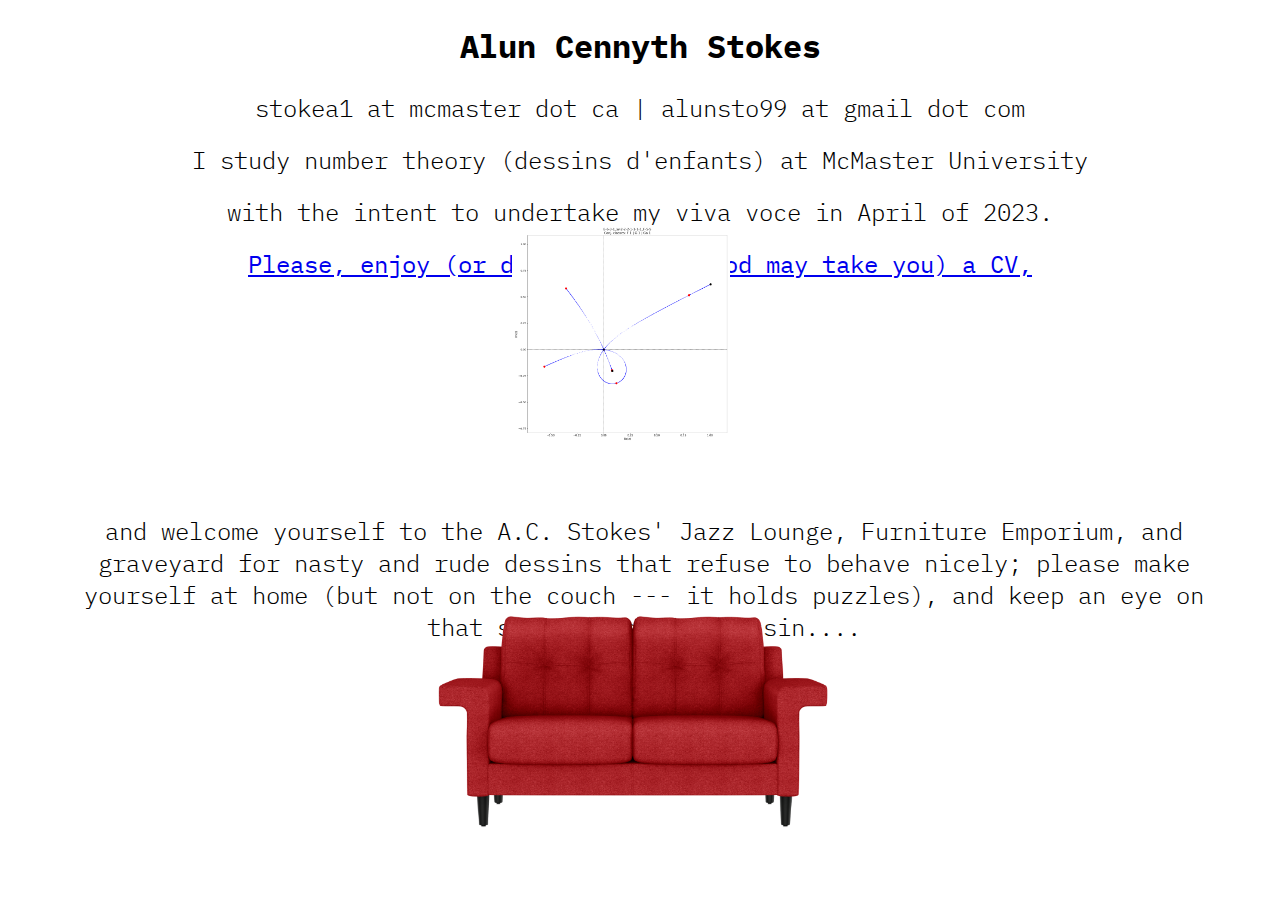
==== index.html @ 6215595b "done 4 now" ====
<!DOCTYPE html>
<html lang="en-US">
<head>
    <title>A.C. Stokes' Jazz Lounge</title>

    <link rel="icon" href="jazz-sofa.ico" type="image/x-icon">

    <link rel="stylesheet" href="styles.css">
</head>
<body>
    <div class="text-wrapper">
        <h1><strong>Alun Cennyth Stokes</strong></h1>
        <h2>stokea1 at mcmaster dot ca | alunsto99 at gmail dot com</h2>
        <h2>I study number theory (dessins d'enfants) at McMaster University</h2>
        <h2>with the intent to undertake my viva voce in April of 2023.</h2>
        <a href="https://github.com/AlunStokes/CV/blob/main/cv.pdf"><h2 style="font-weight:400">Please, enjoy (or don't, as the mood may take you) a CV,</h2></a>
    </div>

    <a href=dessin-result.txt><img src=dessin.png alt="Nasty Boy" class="dessin-loader" /></a>

    <div class="wrapper">
        <h2 class="txt-loader", style="text-align:center">and welcome yourself to the A.C. Stokes' Jazz Lounge, Furniture Emporium, and graveyard for nasty and rude dessins that refuse to behave nicely; please make yourself at home (but not on the couch --- it holds puzzles), and keep an eye on that sketchy looking dessin....</h2>
        <a
    href='https://gist.github.com/AlunStokes/3640ed7e432c4367beb3b3a810a4befa'><img
    src="jazz-sofa-small.png" alt="Jazz Emporium" class="img-loader" /></a>
    </div>

</body>
</html>
---- styles.css ----
@import url('https://fonts.googleapis.com/css2?family=IBM+Plex+Mono:ital,wght@0,100;0,200;0,300;0,400;0,500;0,600;0,700;1,100;1,200;1,300;1,400;1,500;1,600;1,700&display=swap');


.img-loader {
    /*height: 20%;*/
    width: 35vw;
    position: absolute;
    top: 65%;
    left: 32vw;
    /*margin: -28px 0 0 -25px;*/
    font-family: 'IBM Plex Mono', monospace;
}
.wrapper {
    left: 0;
    top: 0;
    bottom: 0;
    right: 0;
    z-index: 5;
    margin: 0 auto;
}

.text-wrapper {
    z-index: 10;
}

.txt-loader {
    height: 400x;
    position: absolute;
    top: 55%;
    margin-left:5vw;
    margin-right:5vw;
}

.dessin-loader {
    /*height: 20%;*/
    width: 17vw;
    position: absolute;
    top: 25%;
    left: 40vw;
    /*margin: -28px 0 0 -25px;*/
    font-family: 'IBM Plex Mono', monospace;
}

h1 {
    text-align:center;
    font-family: 'IBM Plex Mono', monospace;
    font-weight: 600;
}

h2 {
    text-align:center;
    font-family: 'IBM Plex Mono', monospace;
    font-weight: 300;
}

h3 {
    text-align:center;
    font-family: 'IBM Plex Mono', monospace;
    font-weight: 300;
}
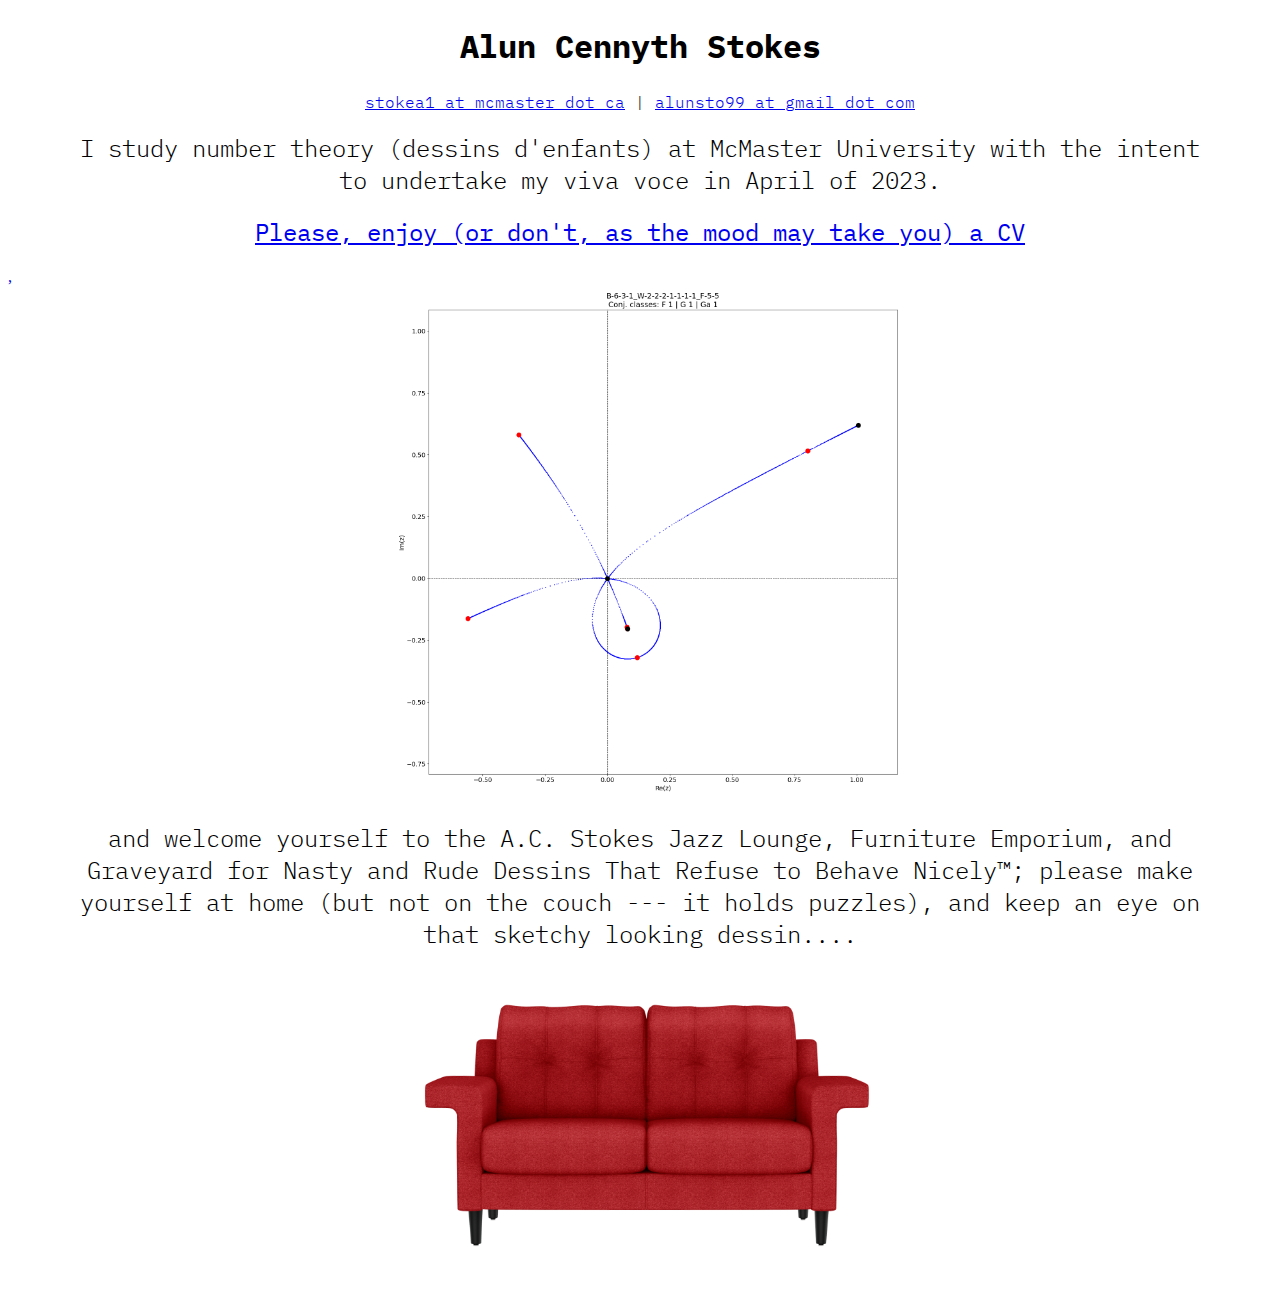
==== commit 5e3d4798: "Fixed dimensions, etc" ====
--- a/index.html
+++ b/index.html
@@ -10,19 +10,18 @@
 <body>
     <div class="text-wrapper">
         <h1><strong>Alun Cennyth Stokes</strong></h1>
-        <h2>stokea1 at mcmaster dot ca | alunsto99 at gmail dot com</h2>
-        <h2>I study number theory (dessins d'enfants) at McMaster University</h2>
-        <h2>with the intent to undertake my viva voce in April of 2023.</h2>
-        <a href="https://github.com/AlunStokes/CV/blob/main/cv.pdf"><h2 style="font-weight:400">Please, enjoy (or don't, as the mood may take you) a CV,</h2></a>
+        <h3 style="font-size: 1em;"><a href="mailto:stokea1@mcmaster.ca">stokea1 at mcmaster dot ca</a> | <a href="mailto:alunsto99@gmail.com">alunsto99 at gmail dot com</a></h2>
+        <h2 class="txt-loader">I study number theory (dessins d'enfants) at McMaster University with the intent to undertake my viva voce in April of 2023.</h2>
+        <a href="https://github.com/AlunStokes/CV/blob/main/cv.pdf"><h2 style="font-weight:400">Please, enjoy (or don't, as the mood may take you) a CV</h2>,</a>
     </div>
 
-    <a href=dessin-result.txt><img src=dessin.png alt="Nasty Boy" class="dessin-loader" /></a>
+    <a href=dessin-result.txt><img src=dessin.png alt="Nasty Boy" class="img-loader-dessin" /></a>
 
     <div class="wrapper">
-        <h2 class="txt-loader", style="text-align:center">and welcome yourself to the A.C. Stokes' Jazz Lounge, Furniture Emporium, and graveyard for nasty and rude dessins that refuse to behave nicely; please make yourself at home (but not on the couch --- it holds puzzles), and keep an eye on that sketchy looking dessin....</h2>
+        <h2 class="txt-loader", style="text-align:center">and welcome yourself to the A.C. Stokes Jazz Lounge, Furniture Emporium, and Graveyard for Nasty and Rude Dessins That Refuse to Behave Nicely&trade;; please make yourself at home (but not on the couch --- it holds puzzles), and keep an eye on that sketchy looking dessin....</h2>
         <a
     href='https://gist.github.com/AlunStokes/3640ed7e432c4367beb3b3a810a4befa'><img
-    src="jazz-sofa-small.png" alt="Jazz Emporium" class="img-loader" /></a>
+    src="jazz-sofa-small.png" alt="Jazz Emporium" class="img-loader-couch" /></a>
     </div>
 
 </body>
--- a/styles.css
+++ b/styles.css
@@ -2,12 +2,17 @@
 @import url('https://fonts.googleapis.com/css2?family=IBM+Plex+Mono:ital,wght@0,100;0,200;0,300;0,400;0,500;0,600;0,700;1,100;1,200;1,300;1,400;1,500;1,600;1,700&display=swap');
 
 
-.img-loader {
+.img-loader-couch {
     /*height: 20%;*/
-    width: 35vw;
-    position: absolute;
-    top: 65%;
-    left: 32vw;
+    width: 40vw;
+    margin-left: 30vw;
+    /*margin: -28px 0 0 -25px;*/
+    font-family: 'IBM Plex Mono', monospace;
+}
+.img-loader-dessin {
+    /*height: 20%;*/
+    width: 40vw;
+    margin-left: 30vw;
     /*margin: -28px 0 0 -25px;*/
     font-family: 'IBM Plex Mono', monospace;
 }
@@ -25,21 +30,8 @@
 }
 
 .txt-loader {
-    height: 400x;
-    position: absolute;
-    top: 55%;
     margin-left:5vw;
     margin-right:5vw;
-}
-
-.dessin-loader {
-    /*height: 20%;*/
-    width: 17vw;
-    position: absolute;
-    top: 25%;
-    left: 40vw;
-    /*margin: -28px 0 0 -25px;*/
-    font-family: 'IBM Plex Mono', monospace;
 }
 
 h1 {
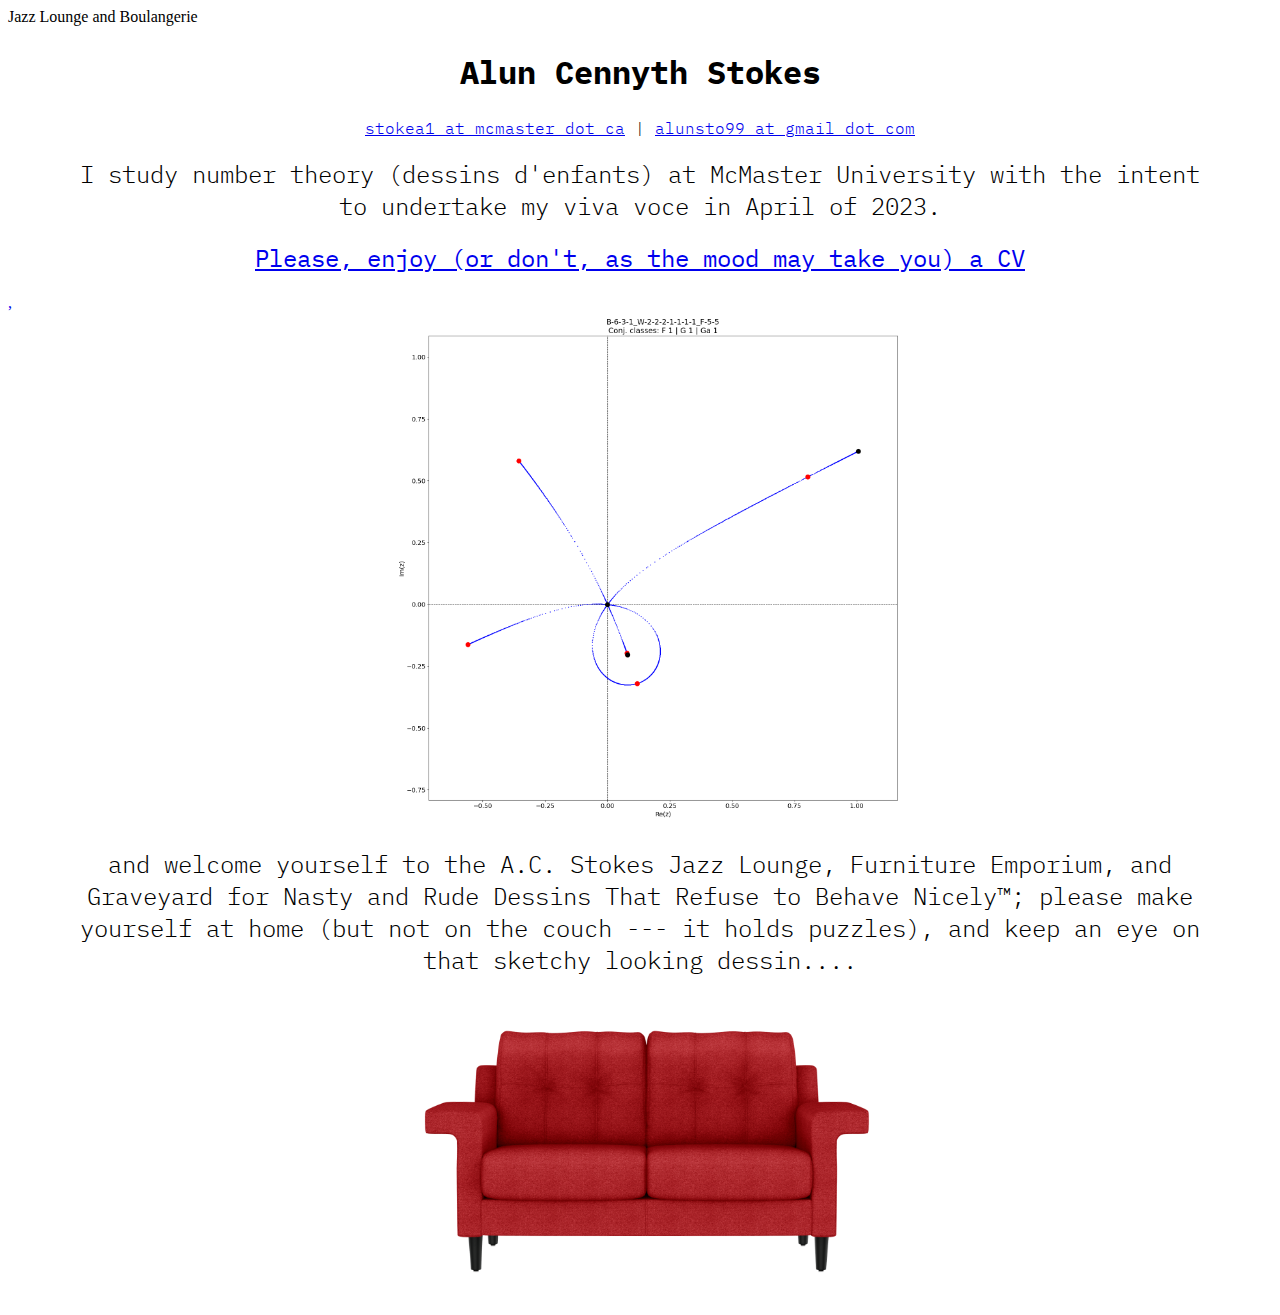
==== commit fec95ed0: "Stuff" ====
--- a/index.html
+++ b/index.html
@@ -1,28 +1,50 @@
 <!DOCTYPE html>
 <html lang="en-US">
+
 <head>
-    <title>A.C. Stokes' Jazz Lounge</title>
+    <meta>Jazz Lounge and Boulangerie</meta>
+
+    <meta property="og:title" content="A.C. Stokes Jazz Lounge">
+    <meta property="og:description" content="J A Z Z L O U N G E">
+    <meta property="og:image" content="jazz-sofa.ico">
+    <meta property="og:url" content="https://acstokesjazzlounge.place">
+
+    <meta name="twitter:title" content="A.C. Stokes Jazz Lounge">
+    <meta name="twitter:description" content="J A Z Z L O U N G E">
+    <meta name="twitter:url" content="jazz-sofa.ico">
+    <meta name="twitter:card" content="https://acstokesjazzlounge.place">
+
+
+    <title>A.C. Stokes Jazz Lounge</title>
 
     <link rel="icon" href="jazz-sofa.ico" type="image/x-icon">
 
     <link rel="stylesheet" href="styles.css">
 </head>
+
 <body>
     <div class="text-wrapper">
         <h1><strong>Alun Cennyth Stokes</strong></h1>
-        <h3 style="font-size: 1em;"><a href="mailto:stokea1@mcmaster.ca">stokea1 at mcmaster dot ca</a> | <a href="mailto:alunsto99@gmail.com">alunsto99 at gmail dot com</a></h2>
-        <h2 class="txt-loader">I study number theory (dessins d'enfants) at McMaster University with the intent to undertake my viva voce in April of 2023.</h2>
-        <a href="https://github.com/AlunStokes/CV/blob/main/cv.pdf"><h2 style="font-weight:400">Please, enjoy (or don't, as the mood may take you) a CV</h2>,</a>
+        <h3 style="font-size: 1em;"><a href="mailto:stokea1@mcmaster.ca">stokea1 at mcmaster dot ca</a> | <a
+                href="mailto:alunsto99@gmail.com">alunsto99 at gmail dot com</a></h2>
+            <h2 class="txt-loader">I study number theory (dessins d'enfants) at McMaster University with the intent to
+                undertake my viva voce in April of 2023.</h2>
+            <a href="https://github.com/AlunStokes/CV/blob/main/cv.pdf">
+                <h2 style="font-weight:400">Please, enjoy (or don't, as the mood may take you) a CV</h2>,
+            </a>
     </div>
 
     <a href=dessin-result.txt><img src=dessin.png alt="Nasty Boy" class="img-loader-dessin" /></a>
 
     <div class="wrapper">
-        <h2 class="txt-loader", style="text-align:center">and welcome yourself to the A.C. Stokes Jazz Lounge, Furniture Emporium, and Graveyard for Nasty and Rude Dessins That Refuse to Behave Nicely&trade;; please make yourself at home (but not on the couch --- it holds puzzles), and keep an eye on that sketchy looking dessin....</h2>
-        <a
-    href='https://gist.github.com/AlunStokes/3640ed7e432c4367beb3b3a810a4befa'><img
-    src="jazz-sofa-small.png" alt="Jazz Emporium" class="img-loader-couch" /></a>
+        <h2 class="txt-loader" , style="text-align:center">and welcome yourself to the A.C. Stokes Jazz Lounge,
+            Furniture Emporium, and Graveyard for Nasty and Rude Dessins That Refuse to Behave Nicely&trade;; please
+            make yourself at home (but not on the couch --- it holds puzzles), and keep an eye on that sketchy looking
+            dessin....</h2>
+        <a href='https://gist.github.com/AlunStokes/3640ed7e432c4367beb3b3a810a4befa'><img src="jazz-sofa-small.png"
+                alt="Jazz Emporium" class="img-loader-couch" /></a>
     </div>
 
 </body>
-</html>
+
+</html>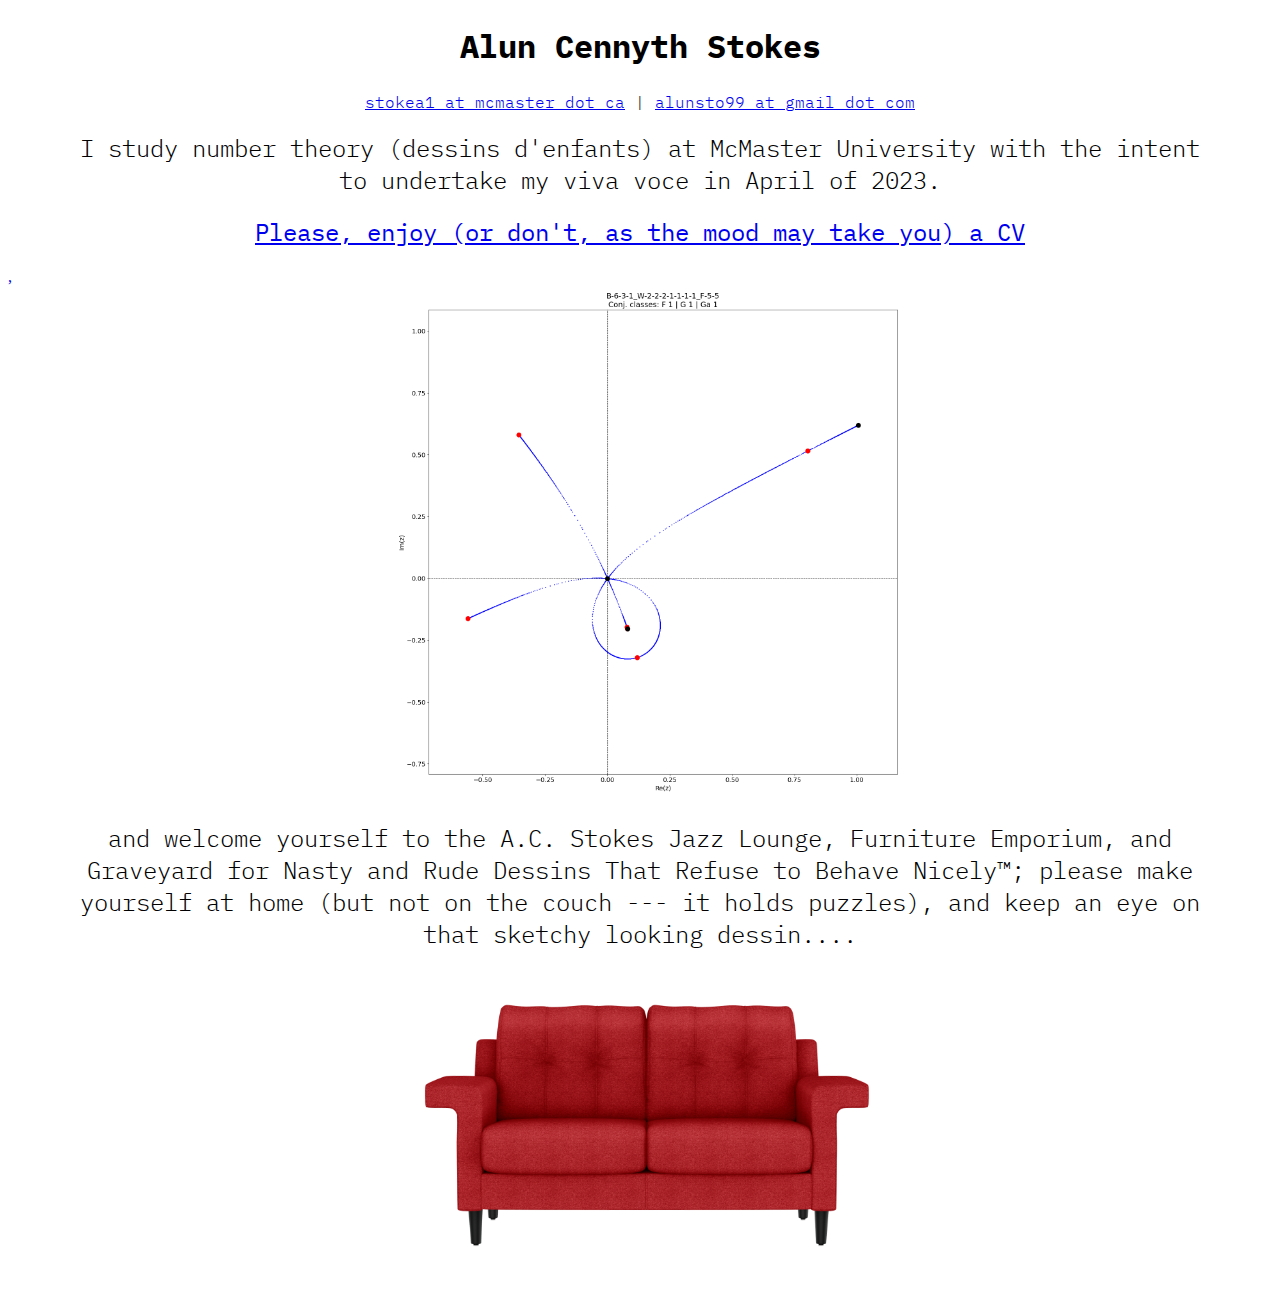
==== commit 63f7cff1: "sdkf" ====
--- a/index.html
+++ b/index.html
@@ -1,9 +1,8 @@
 <!DOCTYPE html>
-<html lang="en-US">
+<html lang="en-UK">
 
 <head>
-    <meta>Jazz Lounge and Boulangerie</meta>
-
+    <meta property="meta:title" , content="Jazz Lounge and Boulangerie">
     <meta property="og:title" content="A.C. Stokes Jazz Lounge">
     <meta property="og:description" content="J A Z Z L O U N G E">
     <meta property="og:image" content="jazz-sofa.ico">
@@ -14,8 +13,7 @@
     <meta name="twitter:url" content="jazz-sofa.ico">
     <meta name="twitter:card" content="https://acstokesjazzlounge.place">
 
-
-    <title>A.C. Stokes Jazz Lounge</title>
+    <title>A.C. Stokes' Jazz Lounge</title>
 
     <link rel="icon" href="jazz-sofa.ico" type="image/x-icon">
 
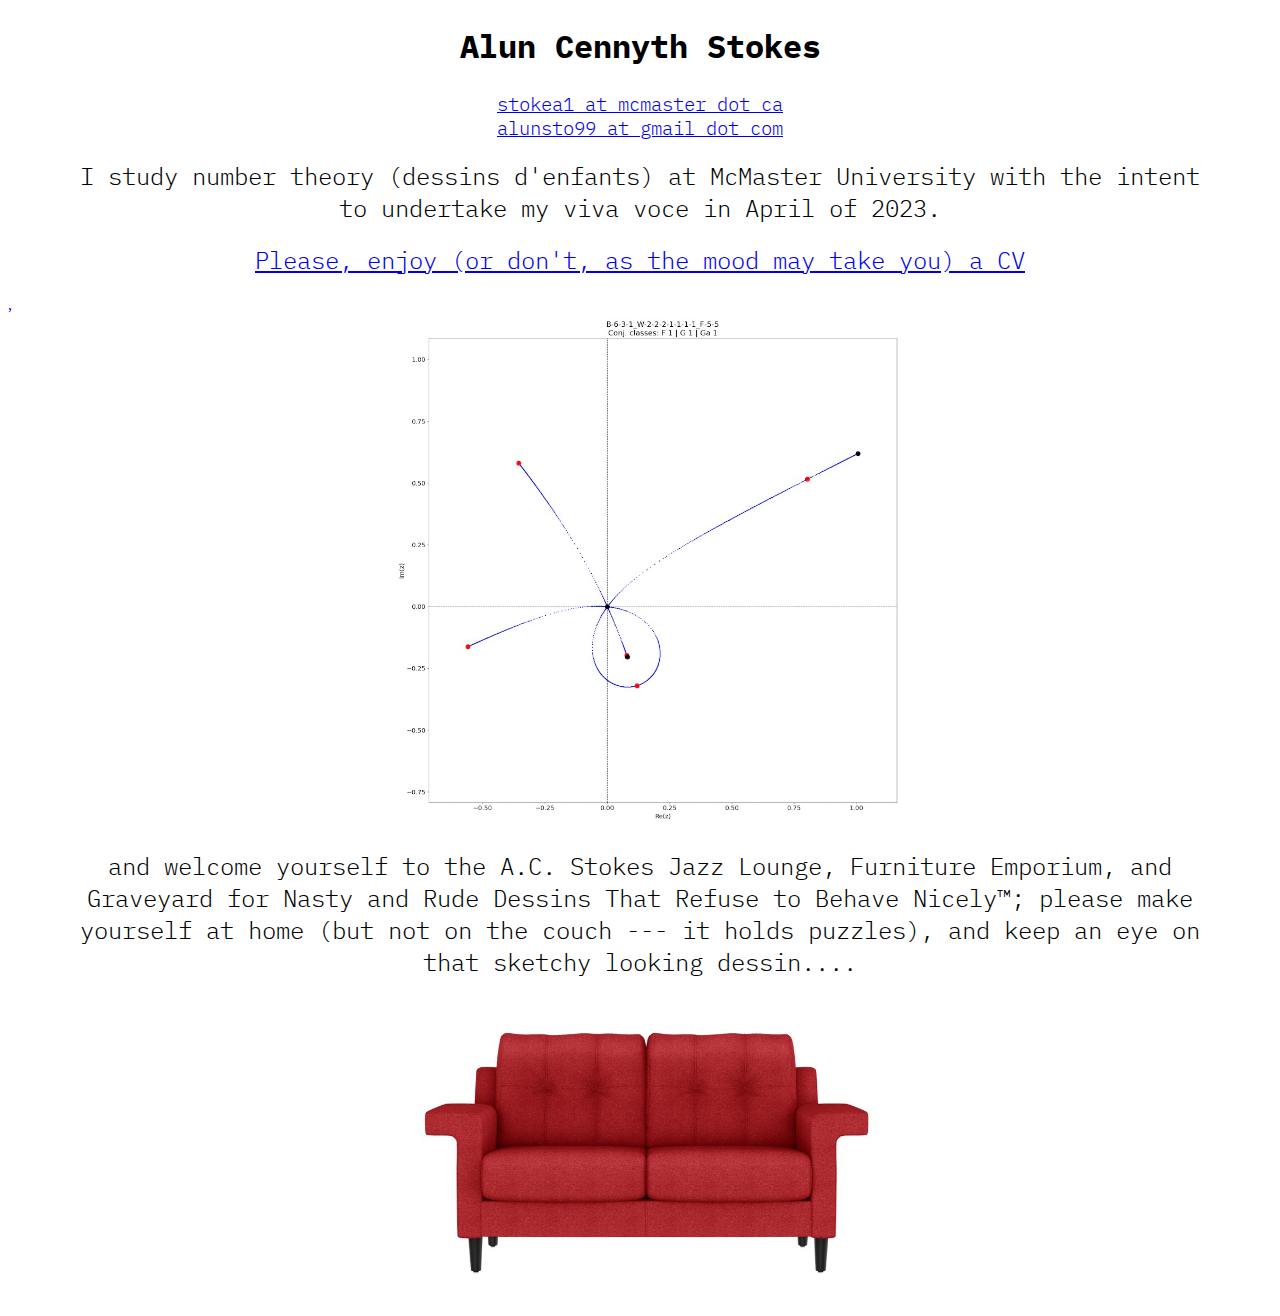
==== commit 7af0925f: "Mobile" ====
--- a/index.html
+++ b/index.html
@@ -4,12 +4,18 @@
 <head>
     <meta property="meta:title" , content="Jazz Lounge and Boulangerie">
     <meta property="og:title" content="A.C. Stokes Jazz Lounge">
-    <meta property="og:description" content="J A Z Z L O U N G E">
+    <!-- <meta name="twitter:description"
+        content="J A Z Z L O U N G E J A Z Z L O U N G E J A Z Z L O U N G E J A Z Z L O U N G E J A Z Z L O U N G E J A Z Z L O U N G E"> -->
+    <meta name="og:description" ,
+        content="If you ain't groovy, don't even bother coming by this J A Z Z L O U N G E, put on some rollerskates, bedazzle a denim jacket, and then we'll talk.">
     <meta property="og:image" content="jazz-sofa.ico">
     <meta property="og:url" content="https://acstokesjazzlounge.place">
 
     <meta name="twitter:title" content="A.C. Stokes Jazz Lounge">
-    <meta name="twitter:description" content="J A Z Z L O U N G E">
+    <!-- <meta name="twitter:description"
+        content="J A Z Z L O U N G E J A Z Z L O U N G E J A Z Z L O U N G E J A Z Z L O U N G E J A Z Z L O U N G E J A Z Z L O U N G E"> -->
+    <meta name="twitter:description" ,
+        content="If you ain't groovy, don't even bother coming by this J A Z Z L O U N G E, put on some rollerskates, bedazzle a denim jacket, and then we'll talk.">
     <meta name="twitter:url" content="jazz-sofa.ico">
     <meta name="twitter:card" content="https://acstokesjazzlounge.place">
 
@@ -23,26 +29,38 @@
 <body>
     <div class="text-wrapper">
         <h1><strong>Alun Cennyth Stokes</strong></h1>
-        <h3 style="font-size: 1em;"><a href="mailto:stokea1@mcmaster.ca">stokea1 at mcmaster dot ca</a> | <a
-                href="mailto:alunsto99@gmail.com">alunsto99 at gmail dot com</a></h2>
-            <h2 class="txt-loader">I study number theory (dessins d'enfants) at McMaster University with the intent to
-                undertake my viva voce in April of 2023.</h2>
-            <a href="https://github.com/AlunStokes/CV/blob/main/cv.pdf">
-                <h2 style="font-weight:400">Please, enjoy (or don't, as the mood may take you) a CV</h2>,
-            </a>
+
+
+        <h3 class="em-class">
+            <a href="mailto:stokea1@mcmaster.ca" class="phone-link-pad">stokea1 at mcmaster dot ca</a>
+            <!-- h3-->
+        </h3>
+        <br class="phone-break">
+        <h3 class="em-class">
+            <a href="mailto:alunsto99@gmail.com" class="phone-link-pad">alunsto99 at gmail dot com</a>
+        </h3>
+
+
+
+        <h2 class="txt-loader">I study number theory (dessins d'enfants) at McMaster University with the intent to
+            undertake my viva voce in April of 2023.</h2>
+        <a href="https://github.com/AlunStokes/CV/blob/main/cv.pdf" class="phone-link-pad">
+            <h2 class="pleas-enjoy">Please, enjoy (or don't, as the mood may take you) a CV</h2>,
+        </a>
     </div>
 
-    <a href=dessin-result.txt><img src=dessin.png alt="Nasty Boy" class="img-loader-dessin" /></a>
+    <a href=dessin-result.txt><img src=dessin.jpg
+            alt="A desgree 10 dessin d'enfant which, if clicked upon, reveals the necessary data to determine its Belyi map and the number field over which it is defined."
+            class="img-loader-dessin" /></a>
 
     <div class="wrapper">
-        <h2 class="txt-loader" , style="text-align:center">and welcome yourself to the A.C. Stokes Jazz Lounge,
+        <h2 class="txt-loader" , class="centred-text">and welcome yourself to the A.C. Stokes Jazz Lounge,
             Furniture Emporium, and Graveyard for Nasty and Rude Dessins That Refuse to Behave Nicely&trade;; please
             make yourself at home (but not on the couch --- it holds puzzles), and keep an eye on that sketchy looking
             dessin....</h2>
-        <a href='https://gist.github.com/AlunStokes/3640ed7e432c4367beb3b3a810a4befa'><img src="jazz-sofa-small.png"
-                alt="Jazz Emporium" class="img-loader-couch" /></a>
+        <a href='https://gist.github.com/AlunStokes/3640ed7e432c4367beb3b3a810a4befa'><img src="jazz-sofa-small.jpg"
+                alt="It's a very nice red couch that, if sat on, would drop you into a particularly nasty Diophantine equation. I say go for it."
+                class="img-loader-couch" /></a>
     </div>
 
-</body>
-
-</html>+</body>--- a/styles.css
+++ b/styles.css
@@ -51,3 +51,118 @@
     font-family: 'IBM Plex Mono', monospace;
     font-weight: 300;
 }
+
+.please-enjoy {
+    font-weight: 400;
+}
+
+.centred-text {
+    text-align: center;
+}
+
+.em-style {
+    font-size: 1em;
+}
+
+.em-class {
+    margin: 0;
+}
+
+
+.c00 {
+    color: #FF0000;
+}
+.c01 {
+    color: #FF5A00;
+}
+
+
+.c11 {
+    color: #FFB400;
+}
+.c12 {
+    color: #F0FF00;
+}
+
+
+.c21 {
+    color: #96FF00;
+}
+.c22 {
+    color: #3CFF00;
+}
+
+.c31 {
+    color: #00FF1E;
+}
+.c32 {
+    color: #00FF78;
+}
+
+.c41 {
+    color: #00FFD2;
+}
+.c42 {
+    color: #00D2FF";
+}
+
+.c51 {
+    color: #0078FF;
+}
+.c52 {
+    color: #001EFF;
+}
+
+.c61 {
+    color: #3C00FF;
+}
+.c62 {
+    color: #9600FF;
+}
+
+.c71 {
+    color: #F000FF;
+}
+.c72 {
+    color: #FF00B4;
+}
+
+.c81 {
+    color: #FF005A;
+}
+
+
+
+.phone-break {
+    display: none;
+}
+
+
+
+@media (max-width: 750px) {
+
+    .em-class {
+        margin-top: 1em;
+        margin-bottom: 1em;
+    }
+
+    .phone-break {
+        display: inline;
+    }
+
+    .pleas-enjoy {
+        margin-top: 3vh;
+        margin-bottom: 3vh;
+    }
+
+    .img-loader-dessin {
+        margin-left: 10vw;
+        width: 80vw;
+    }
+
+    .img-loader-couch {
+        margin-left: 10vw;
+        width: 80vw;
+    }
+
+}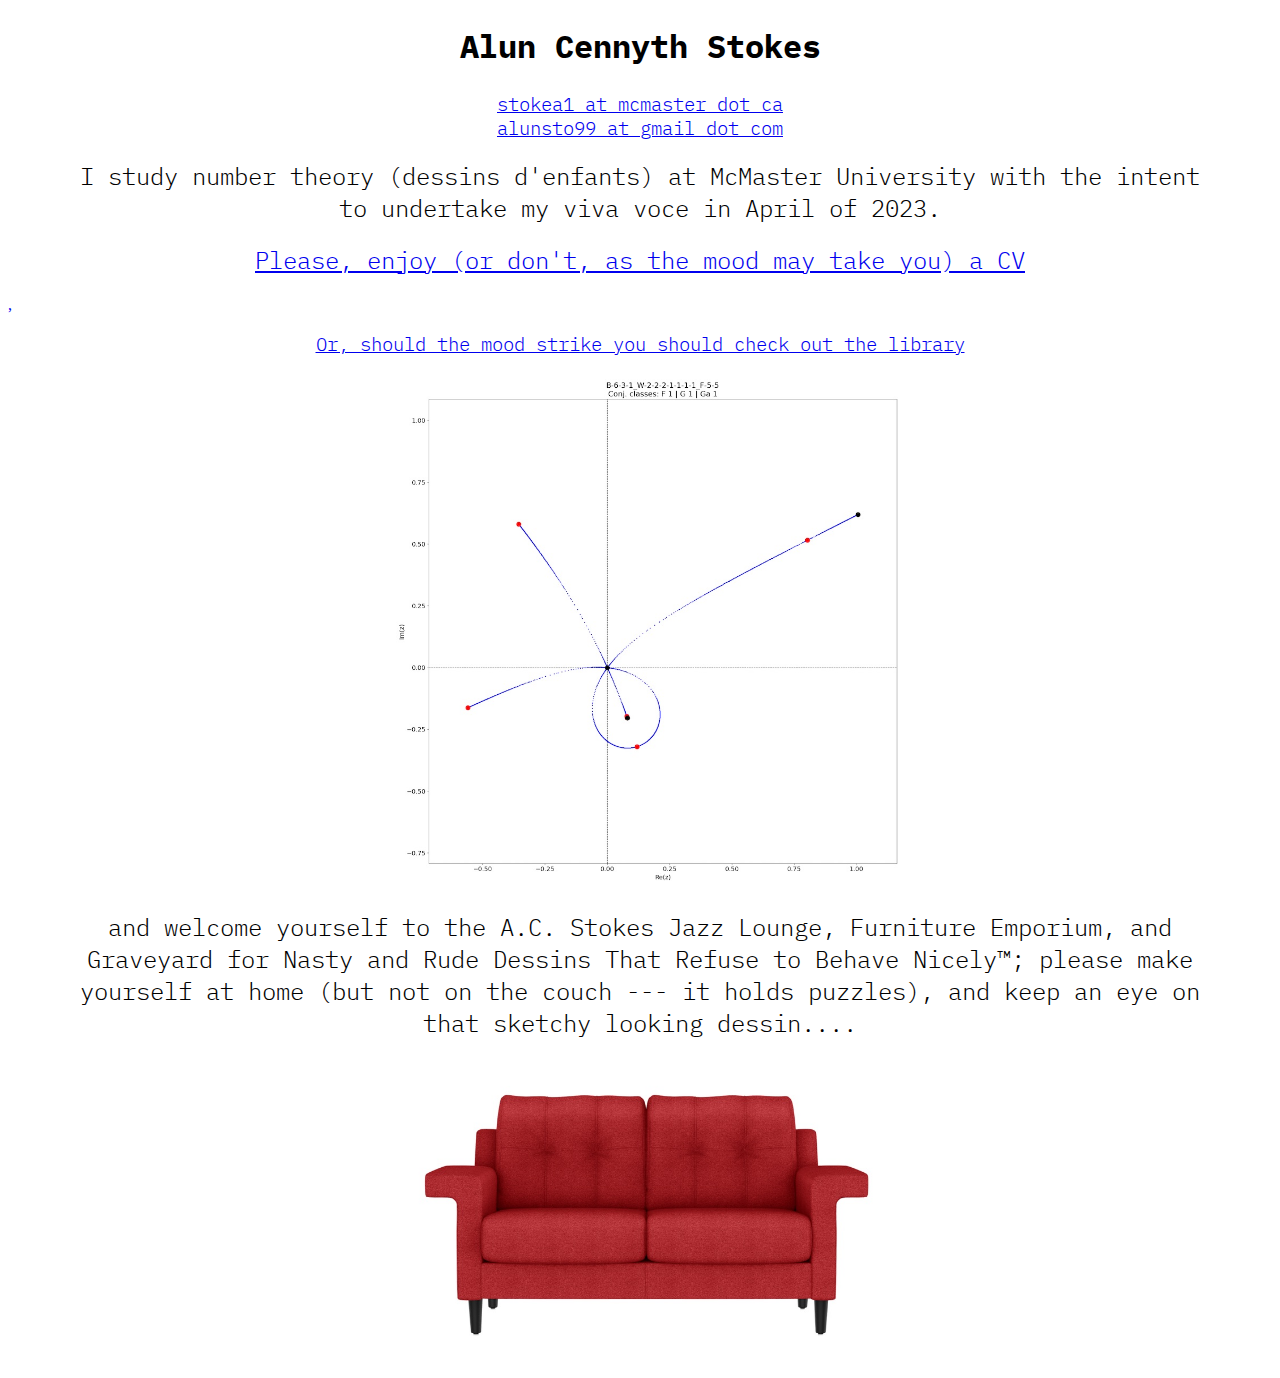
==== commit 8ee8493f: "sthyf" ====
--- a/index.html
+++ b/index.html
@@ -47,6 +47,9 @@
         <a href="https://github.com/AlunStokes/CV/blob/main/cv.pdf" class="phone-link-pad">
             <h2 class="pleas-enjoy">Please, enjoy (or don't, as the mood may take you) a CV</h2>,
         </a>
+        <a href="https://www.librarycat.org/lib/AlunStokes">
+            <h3 class="pleas-enjoy">Or, should the mood strike you should check out the library</h3>
+        </a>
     </div>
 
     <a href=dessin-result.txt><img src=dessin.jpg
@@ -63,4 +66,4 @@
                 class="img-loader-couch" /></a>
     </div>
 
-</body>+</body>
